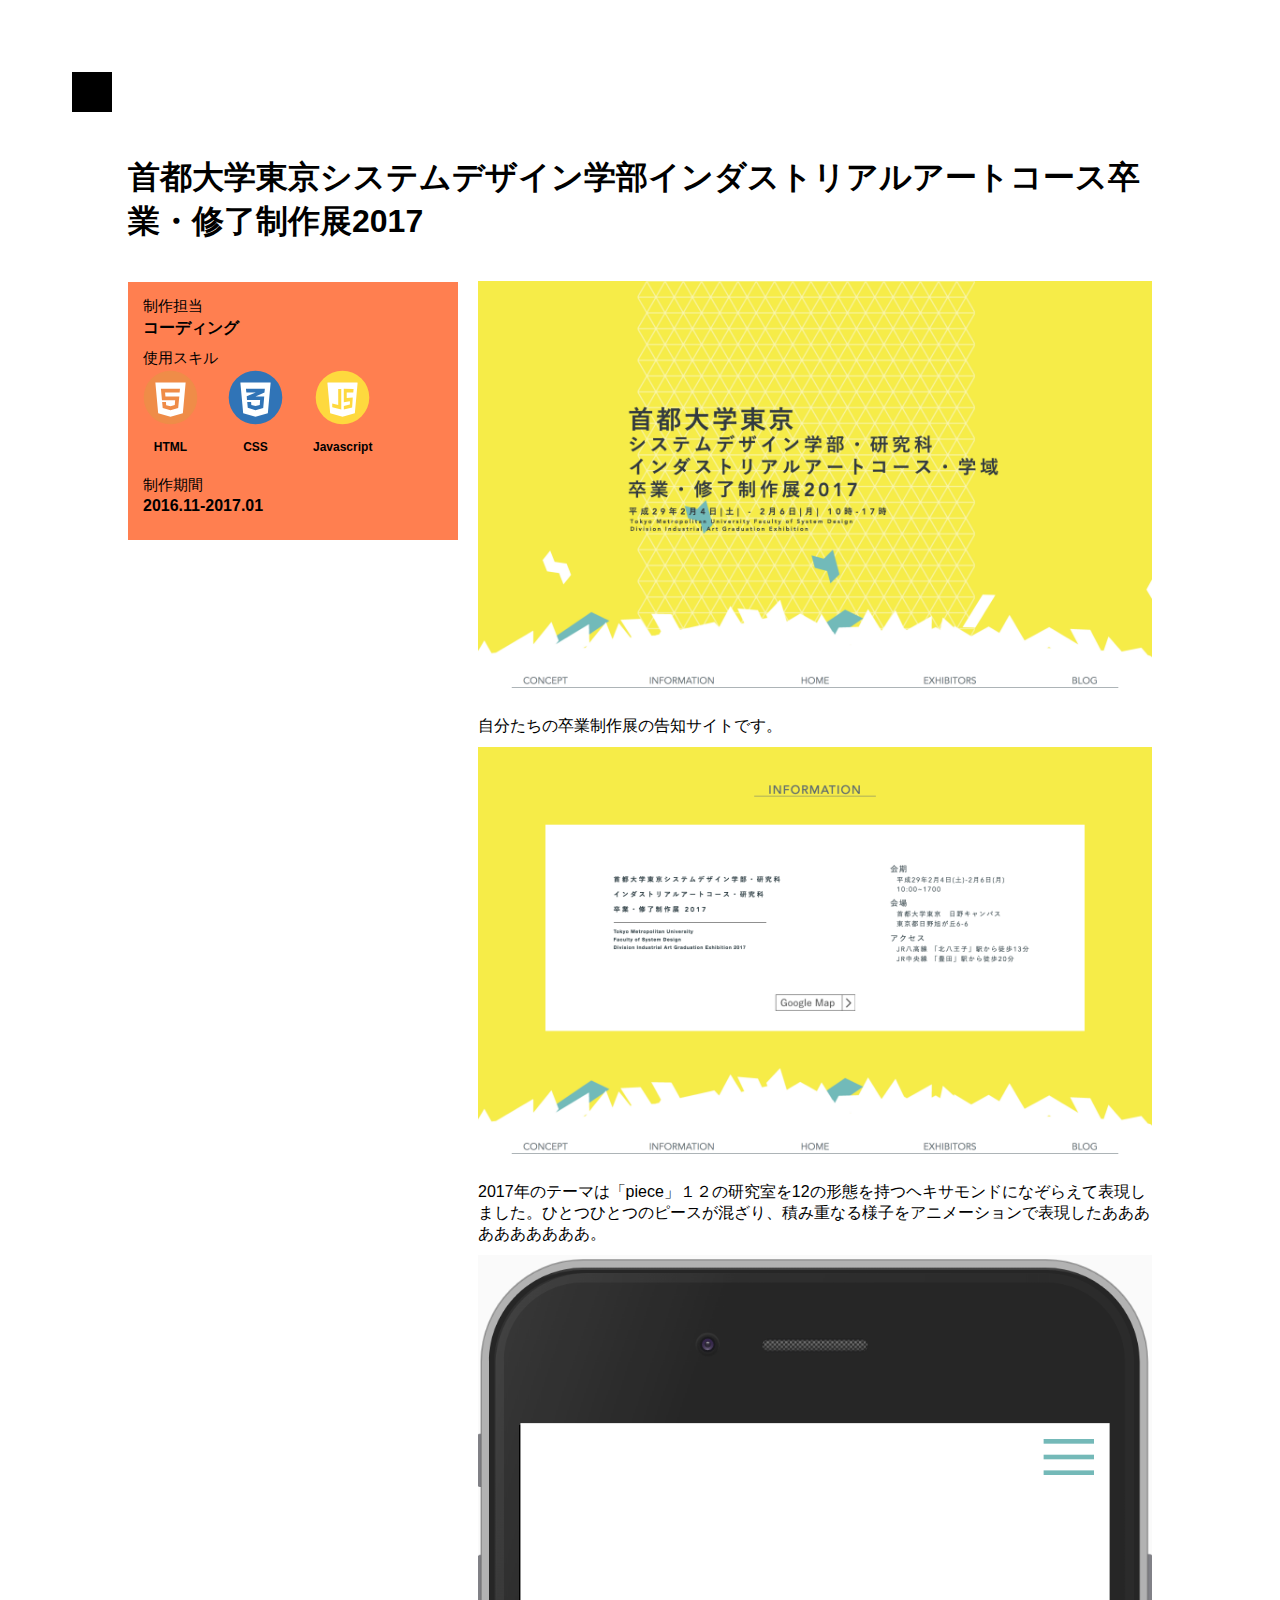
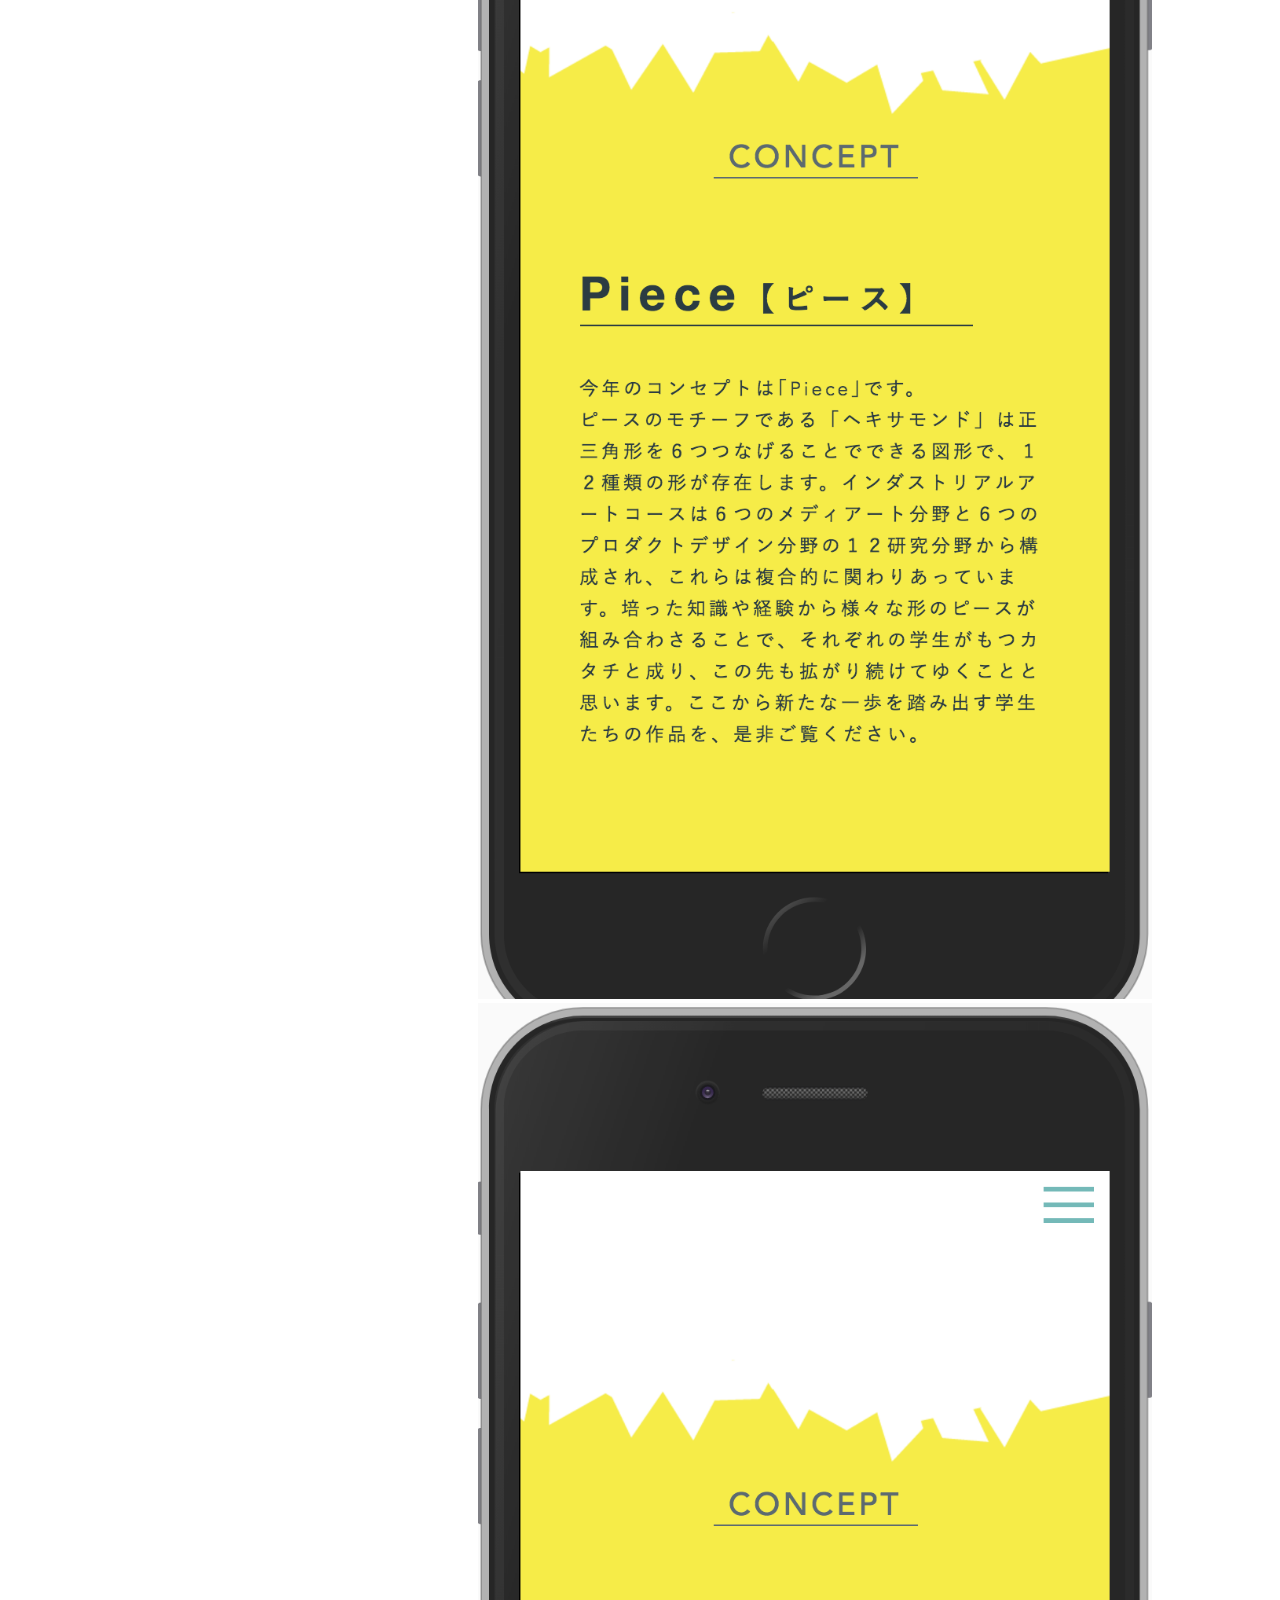
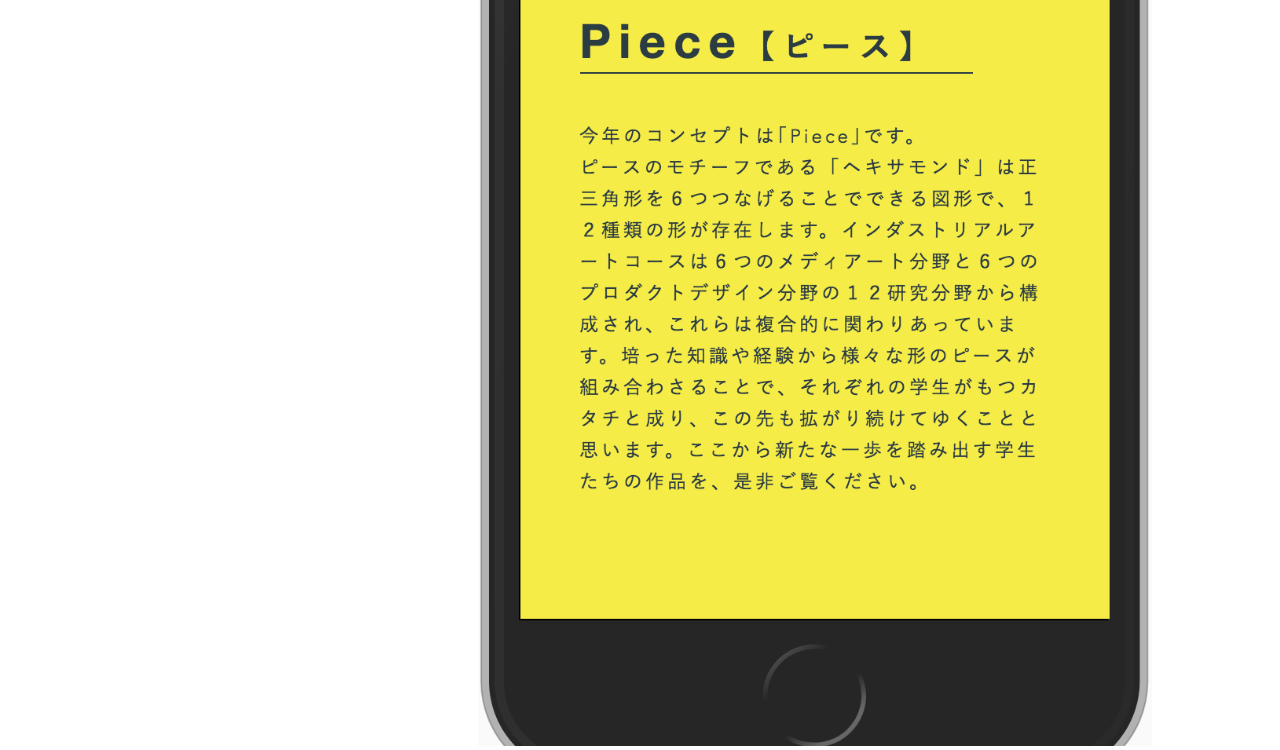
==== article.html @ 346c2243 "keep article html file." ====
<!DOCTYPE html>
<html lang="en">
<head>
    <meta charset="UTF-8">
    <meta name="viewport" content="width=device-width,height=device-height, initial-scale=1, minimum-scale=1, maximum-scale=1, user-scalable=no">
    <title>Document</title>
    
    <style>
        html{
            margin: 0;
            padding: 0;
        }
        
        body{
    text-align: center;
    background-color:#ffffff;
    font-family:Helvetica, Avenir , "Open Sans" , "游ゴシック","Helvetica Neue" , Arial , Verdana , Roboto  , "Yu Gothic" , "游ゴシック体" , "YuGothic" , "ヒラギノ角ゴ Pro W3" , "Hiragino Kaku Gothic Pro" , "Meiryo UI" , "メイリオ" , Meiryo , "ＭＳ Ｐゴシック" , "MS PGothic" , sans-serif;
    margin: 0;
    width:100vw;
}
        
        .back_button{
            float: left;
            position: fixed;
            margin-top: 8vh;
            margin-left: 8vh;
            width: 40px;
            height: 40px;
            background-color: black;
        }
        
        .modal_container{
            width: 100vw;
            display: flex;
            flex-wrap: wrap;
            justify-content: flex-start;
        }
        
        .modal_container .main{
            margin: 0 auto;
            margin-top: 15vh;
            width: 80%;
            display: flex;
            flex-wrap: wrap;
            justify-content: space-between;
        }
        
        
        .modal_container h1{
            width: 100%;
            text-align: left;
        }
        
        .infomation{
            width: 320px;
            text-align: left;
        }
        
        .infomation dl{
            width: 300px;
            padding: 15px;
            background-color: coral;
        }
        
        .infomation dt{
            font-size: 15px;
            font-weight: 100;
        }
        
        .infomation dd{
            -webkit-margin-start:0px;
            margin: 2px 0 10px;
            font-size: 16px;
            font-weight: bold;
            display: flex;
            flex-wrap: nowrap;
            justify-content: flex-start;
        }
        
        .infomation .skill{
            font-size:12px;
            margin-right: 30px;
            text-align: center;
        }
        
        
        .article{
            width: calc(100% - 350px);
            padding-top: 15px;
            text-align: left;
        }
        
        .article img{
            width: 100%;
        }
        
        .article p{
            width: 100%;
            margin: 10px 0 10px;
        }
    
    </style>
</head>
<body>
   <section class="modal_container" id="web_iagw2017">
       <div class="back_button"></div>
          <div class="main">
           <h1>首都大学東京システムデザイン学部インダストリアルアートコース卒業・修了制作展2017</h1>
        <section class="infomation">
                    <dl>
                        <dt>制作担当</dt>
                        <dd>コーディング</dd>
                        <dt>使用スキル</dt>
                        <dd>
                            <div class="skill">
                                <img src="img/skill/skill_html.svg" alt="HTML5" style="width:55px;height:55px;">
                                <p>HTML</p>
                            </div>
                            <div class="skill">
                                <img src="img/skill/skill_css.svg" alt="CSS" style="width:55px;height:55px;">
                                <p>CSS</p>
                            </div>
                            <div class="skill">
                                <img src="img/skill/skill_js.svg" alt="javascript" style="width:55px;height:55px;">
                                <p>Javascript</p>
                            </div>
                        </dd>
                        <dt>制作期間</dt>
                        <dd>2016.11-2017.01</dd>
                    </dl>
                </section>
                <article class="article">
                    <img src="img/web_iagw2017/top.png" alt="top">
                    <p>自分たちの卒業制作展の告知サイトです。</p>
                    <img src="img/web_iagw2017/info.png" alt="info">
                    <p>2017年のテーマは「piece」１２の研究室を12の形態を持つヘキサモンドになぞらえて表現しました。ひとつひとつのピースが混ざり、積み重なる様子をアニメーションで表現したああああああああああ。</p>
                    <img src="img/web_iagw2017/sp1.png" alt="spmode1">
                    <img src="img/web_iagw2017/sp1.png" alt="spmode1">
                </article>
                </div>
            </section>
</body>
</html>
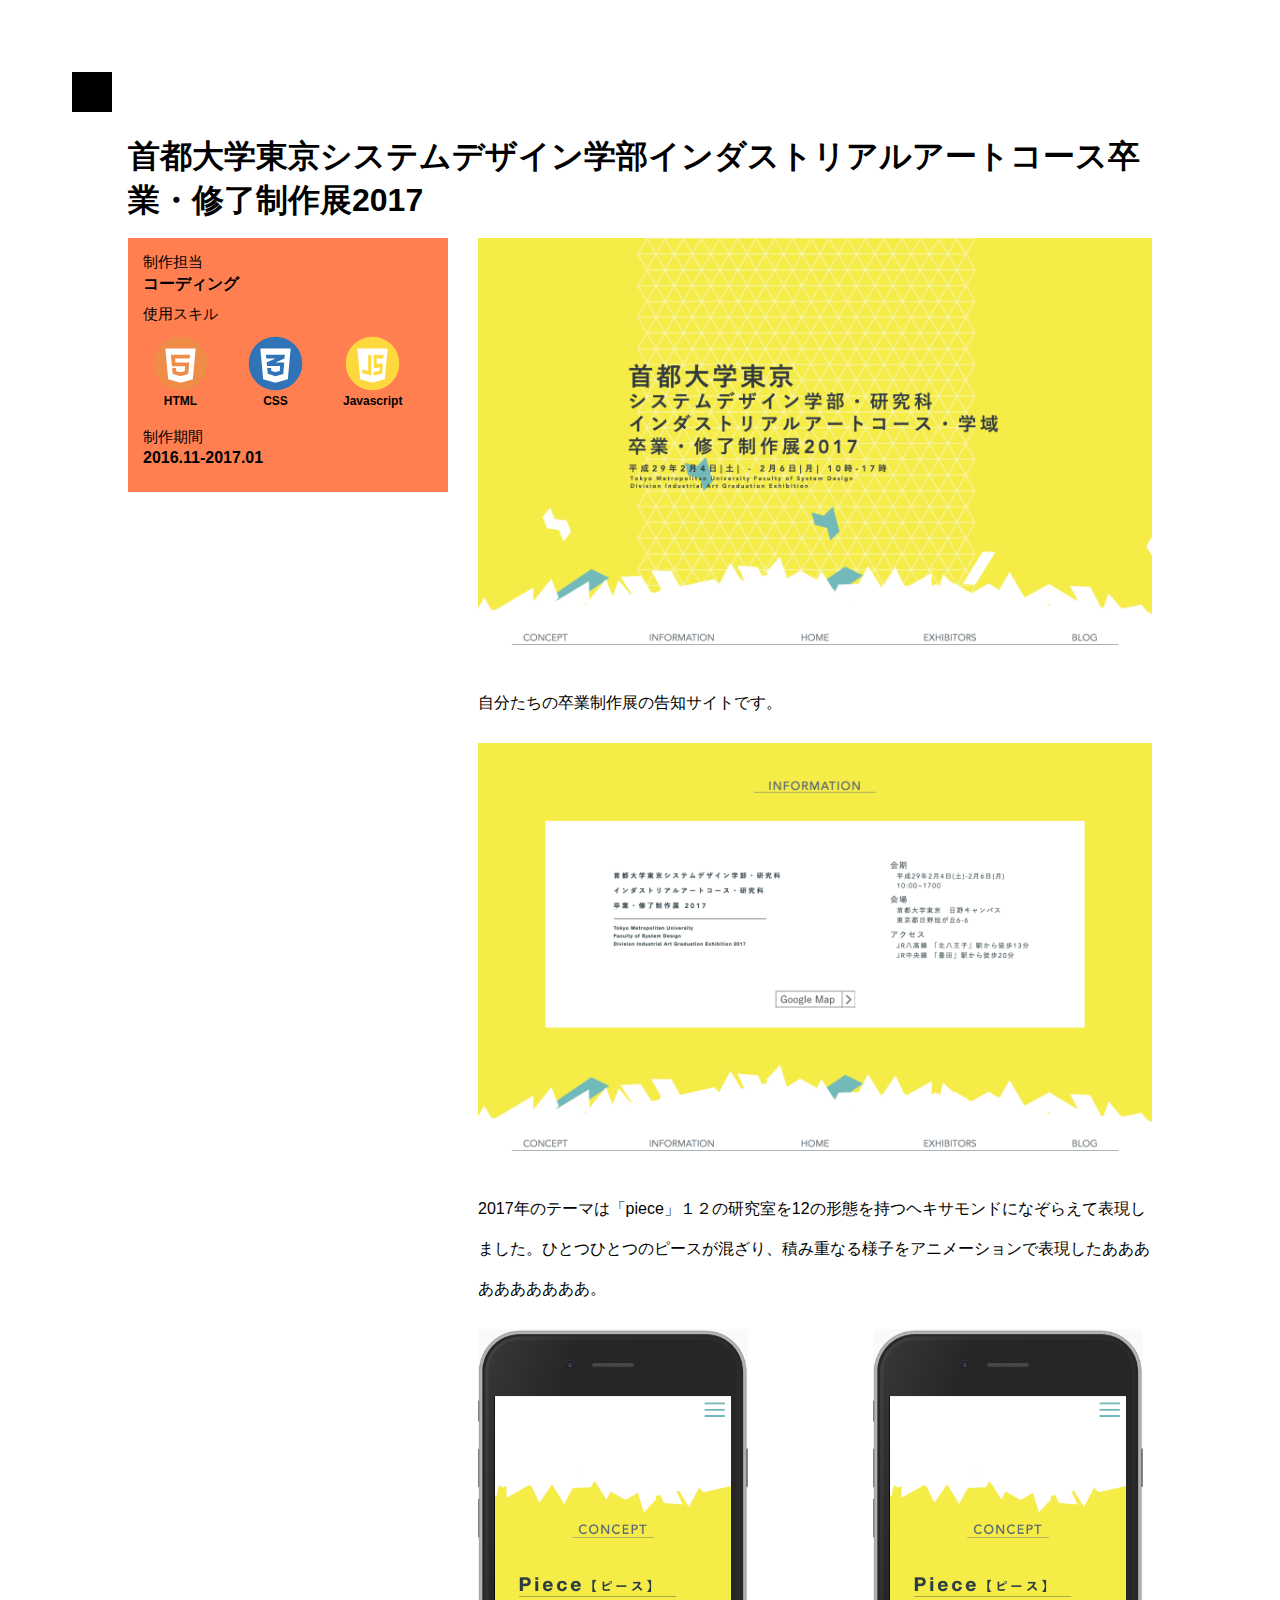
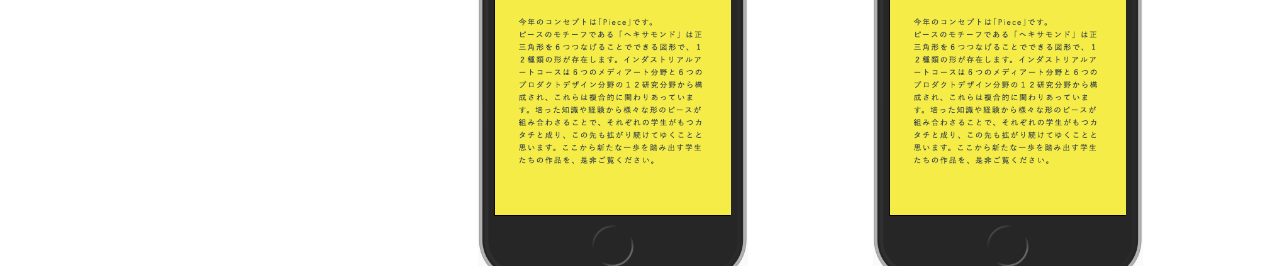
==== commit 6d664228: "detail edit" ====
--- a/article.html
+++ b/article.html
@@ -4,102 +4,8 @@
     <meta charset="UTF-8">
     <meta name="viewport" content="width=device-width,height=device-height, initial-scale=1, minimum-scale=1, maximum-scale=1, user-scalable=no">
     <title>Document</title>
-    
-    <style>
-        html{
-            margin: 0;
-            padding: 0;
-        }
-        
-        body{
-    text-align: center;
-    background-color:#ffffff;
-    font-family:Helvetica, Avenir , "Open Sans" , "游ゴシック","Helvetica Neue" , Arial , Verdana , Roboto  , "Yu Gothic" , "游ゴシック体" , "YuGothic" , "ヒラギノ角ゴ Pro W3" , "Hiragino Kaku Gothic Pro" , "Meiryo UI" , "メイリオ" , Meiryo , "ＭＳ Ｐゴシック" , "MS PGothic" , sans-serif;
-    margin: 0;
-    width:100vw;
-}
-        
-        .back_button{
-            float: left;
-            position: fixed;
-            margin-top: 8vh;
-            margin-left: 8vh;
-            width: 40px;
-            height: 40px;
-            background-color: black;
-        }
-        
-        .modal_container{
-            width: 100vw;
-            display: flex;
-            flex-wrap: wrap;
-            justify-content: flex-start;
-        }
-        
-        .modal_container .main{
-            margin: 0 auto;
-            margin-top: 15vh;
-            width: 80%;
-            display: flex;
-            flex-wrap: wrap;
-            justify-content: space-between;
-        }
-        
-        
-        .modal_container h1{
-            width: 100%;
-            text-align: left;
-        }
-        
-        .infomation{
-            width: 320px;
-            text-align: left;
-        }
-        
-        .infomation dl{
-            width: 300px;
-            padding: 15px;
-            background-color: coral;
-        }
-        
-        .infomation dt{
-            font-size: 15px;
-            font-weight: 100;
-        }
-        
-        .infomation dd{
-            -webkit-margin-start:0px;
-            margin: 2px 0 10px;
-            font-size: 16px;
-            font-weight: bold;
-            display: flex;
-            flex-wrap: nowrap;
-            justify-content: flex-start;
-        }
-        
-        .infomation .skill{
-            font-size:12px;
-            margin-right: 30px;
-            text-align: center;
-        }
-        
-        
-        .article{
-            width: calc(100% - 350px);
-            padding-top: 15px;
-            text-align: left;
-        }
-        
-        .article img{
-            width: 100%;
-        }
-        
-        .article p{
-            width: 100%;
-            margin: 10px 0 10px;
-        }
-    
-    </style>
+    <link rel="stylesheet" href="main.css">
+
 </head>
 <body>
    <section class="modal_container" id="web_iagw2017">
@@ -130,14 +36,14 @@
                     </dl>
                 </section>
                 <article class="article">
-                    <img src="img/web_iagw2017/top.png" alt="top">
+                    <img src="img/works/web_iagw2017/top.png" alt="top">
                     <p>自分たちの卒業制作展の告知サイトです。</p>
-                    <img src="img/web_iagw2017/info.png" alt="info">
+                    <img src="img/works/web_iagw2017/info.png" alt="info">
                     <p>2017年のテーマは「piece」１２の研究室を12の形態を持つヘキサモンドになぞらえて表現しました。ひとつひとつのピースが混ざり、積み重なる様子をアニメーションで表現したああああああああああ。</p>
-                    <img src="img/web_iagw2017/sp1.png" alt="spmode1">
-                    <img src="img/web_iagw2017/sp1.png" alt="spmode1">
+                    <img src="img/works/web_iagw2017/sp1.png" alt="spmode1" style="width:40%;height:auto;margin-right:18%">
+                    <img src="img/works/web_iagw2017/sp1.png" alt="spmode1" style="width:40%;height:auto;">
                 </article>
                 </div>
             </section>
 </body>
-</html>+</html>
--- a/main.css
+++ b/main.css
@@ -0,0 +1,664 @@
+*{
+    margin: 0;
+    padding: 0;
+}
+
+html{
+    height:  100%;
+    -webkit-overflow-scrolling:touch;
+}
+
+body{
+    text-align: center;
+    background-color:#ffffff;
+    font-family:Helvetica, Avenir , "Open Sans" , "游ゴシック","Helvetica Neue" , Arial , Verdana , Roboto  , "Yu Gothic" , "游ゴシック体" , "YuGothic" , "ヒラギノ角ゴ Pro W3" , "Hiragino Kaku Gothic Pro" , "Meiryo UI" , "メイリオ" , Meiryo , "ＭＳ Ｐゴシック" , "MS PGothic" , sans-serif;
+    margin: 0;
+    width:100vw;
+    height: 100%;
+}
+
+/*ヘッダーのスタイル*/
+/* 一旦消去中　*/
+
+
+#header{
+
+    height: 0%;
+
+    display: none;
+    position: fixed;
+    z-index: 5;
+    width: 100%;
+    height: 7%;
+    min-height: 40px;
+    top:0;
+    left: 0;
+    }
+
+.drawer-menu li{
+    margin-top: 30px;
+    margin-bottom: 30px;
+}
+
+.drawer-navbar{
+    display: block;
+    margin: 0 auto;
+    background-color: RGBA(0,0,0,0);
+}
+
+.drawer-hamburger{
+    opacity: 1;
+    width: 32px;
+    height: 32px;
+    padding: 0px 0rem 0px;
+}
+
+.drawer--left .drawer-hamburger{
+    left: 10px;
+}
+
+.drawer--left.drawer-open .drawer-navbar .drawer-hamburger{
+    left: 10px;
+}
+
+.drawer-hamburger-icon:before{
+    height: 3px;
+    background-color: #232323;
+}
+
+.drawer-hamburger-icon{
+    height: 3px;
+    background-color: #232323;
+}
+
+.drawer-hamburger-icon:after{
+    height: 3px;
+    background-color: #232323;
+}
+
+.drawer--left .drawer-nav{
+    left: -61.8%;
+}
+
+.drawer-nav{
+    width:61.8%;
+}
+
+.header_content{
+    width: 133px;
+    text-align: center;
+}
+
+.header a{
+    margin: 0 auto;
+    text-decoration: none;
+    font-size: 20px;
+    color: #5C6A70;
+}
+
+
+/* ファストビューのスタイル */
+
+#firstview{
+    width: 100%;
+    height: 100vh;
+    display: flex;
+    align-items: center;
+    flex-wrap: nowrap;
+}
+
+#firstview-title{
+    position: relative;
+    display: flex;
+    align-items: center;
+    width: 61.8%;
+    height:100vh;
+    color: #232323;
+}
+
+#title_button{
+    margin: 0 auto;
+    position: relative;
+    display: flex;
+    flex-wrap: wrap;
+    align-content: space-between;
+    justify-content: space-between;
+    width: 50%;
+    min-width: 422px;
+    max-width: 467px;
+    height:400px;
+
+}
+
+#firstview h1{
+    text-align: left;
+    width: 100%;
+    margin-bottom: 5px;
+    font-size: 25px;
+    font-weight: 200;
+    letter-spacing:6px;
+}
+
+.h1-eng{
+    float: left;
+    text-align: left;
+    width: 100%;
+    margin-bottom: 120px;
+    font-weight: 300;
+    font-size: 15px;
+    letter-spacing:3px;
+}
+
+
+.link_button{
+    position: relative;
+    margin-top: 30px;
+    width: 200px;
+    height: 200px;
+}
+
+
+#firstview_content{
+    display:block;
+    width:38.2%;
+    height: 100vh;
+    background-color: #AFE689;
+}
+
+
+/* 自己紹介のスタイル */
+
+#about{
+    position: relative;
+    background:#f5ea57;
+    width: 100%;
+    height: 100vh;
+    min-height: 750px;
+    display: flex;
+    flex-wrap: nowrap;
+    justify-content: center;
+    align-content: center;
+}
+
+#left_content{
+    position: relative;
+    width: 61.8%;
+    height: 100%;
+    display:flex;
+    flex-wrap: wrap;
+    align-content: center;
+}
+
+#left_content h1{
+    font-size: 24px;
+    font-weight: 200;
+    text-align: left;
+    margin-right: 90%;
+    margin-bottom: 20px;
+}
+
+#life{
+    width: 75%;
+    margin: 30px auto;
+    font-size: 15px;
+    display: flex;
+    flex-wrap: wrap;
+    justify-content: flex-start;
+    text-align: left;
+}
+
+.history{
+    width: 600px;
+    display: flex;
+    flex-wrap: nowrap;
+    align-items:baseline;
+    justify-content: flex-start;
+}
+
+.history span{
+    display: block;
+    margin: 8px;
+    margin-right: 30px;
+    margin-left:0;
+}
+
+#introduction{
+    width: 75%;
+    margin: 30px auto;
+    font-size: 15px;
+    display: flex;
+    flex-wrap: wrap;
+    justify-content: flex-start;
+    text-align: left;
+}
+
+#introduction p{
+    width: 100%;
+    max-width: 650px;
+}
+
+#hobby{
+    width: 75%;
+    min-width: 480px;
+    margin: 30px auto;
+    font-size: 15px;
+    display: flex;
+    flex-wrap: wrap;
+    justify-content: flex-start;
+    text-align: left;
+}
+
+.interest{
+    text-align: center;
+    font-size:15px;
+    margin: 8px;
+    margin-right: 10px;
+}
+
+
+#right_content{
+    position: relative;
+    width: 38.2%;
+    height: 100%;
+    text-align: center;
+    display: flex;
+    flex-wrap: wrap;
+    align-content: center;
+    justify-content: center;
+}
+
+#right_content h1{
+    margin-left: 35%;
+    margin-right: 35%;
+    font-size: 24px;
+    margin-top: 30px;
+    font-weight: 200;
+}
+
+#portrait{
+    margin-left: 35%;
+    margin-right: 35%;
+    width: 180px;
+    height: 180px;
+    margin:10px auto;
+    border: solid 8px;
+    border-color: #ffffff;
+}
+
+#name_and_contact{
+    margin-left: 35%;
+    margin-right: 35%;
+    width: 140px;
+    height: 100px;
+    display: flex;
+    flex-wrap: wrap;
+    align-content: space-between;
+    justify-content: space-around;
+}
+
+#name_and_contact h1{
+    margin: 0 auto;
+    width: 140px;
+    font-size: 24px;
+    font-weight: 100;
+}
+
+#name_and_contact span{
+    margin: 0 auto;
+    width: 140px;
+    font-size: 18px;
+    font-weight: 200;
+}
+
+#name_and_contact img{
+    width:25px;
+    height: 25px;
+    margin:10px;
+}
+
+#skill_icons{
+    margin: 0 auto;
+    width: 75%;
+    max-width: 390px;
+    min-width: 350px;
+    height: 300px;
+    display: flex;
+    flex-wrap: wrap;
+    align-content: space-around;
+    justify-content: space-around;
+}
+
+.skill{
+    font-size: 12px;
+    margin: 10px;
+}
+
+
+/* 作品紹介のスタイル */
+
+#works{
+    background-color: darksalmon;
+    height: 100vh;
+    width: 100%;
+    display: flex;
+    flex-wrap: nowrap;
+}
+
+#works_button{
+    width: 61.8%;
+    height: 100%;
+    background-color: RGBA(255,255,255,0.5);
+    display: flex;
+    flex-wrap: wrap;
+    align-items: center;
+    justify-content: center;
+}
+
+
+#genre_link{
+    width:750px;
+    height: 475px;
+    display: flex;
+    flex-wrap: wrap;
+    align-content: space-between;
+    justify-content: space-between;
+}
+
+.genre{
+    width: 200px;
+    height: 200px;
+
+}
+.genre img{
+    width: 200px;
+    height: 200px;
+    opacity: 1;
+}
+
+#detail_view{
+    width: 38.2%;
+    height: 100%;
+}
+
+.modal_container{
+    width: 100vw;
+    display: flex;
+    flex-wrap: wrap;
+    justify-content: flex-start;
+    z-index: 1000;
+}
+
+.modal_container .main{
+    margin: 0 auto;
+    margin-top: 15vh;
+    width: 80%;
+    display: flex;
+    flex-wrap: wrap;
+    justify-content: space-between;
+}
+
+.modal_container h1{
+    width: 100%;
+    text-align: left;
+    margin-bottom: 15px;
+}
+
+.infomation{
+    width: 320px;
+    text-align: left;
+}
+
+.infomation dl{
+    width: 290px;
+    padding: 15px;
+    background-color: coral;
+}
+
+.infomation dt{
+    font-size: 15px;
+    font-weight: 100;
+}
+
+.infomation dd{
+    -webkit-margin-start:0px;
+    margin: 2px 0 10px;
+    font-size: 16px;
+    font-weight: bold;
+    display: flex;
+    flex-wrap: nowrap;
+    justify-content: flex-start;
+}
+
+.infomation .skill{
+    font-size:12px;
+    margin-right: 30px;
+    text-align: center;
+}
+
+.article{
+    width: calc(100% - 350px);
+    text-align: left;
+}
+
+.article img{
+    width: 100%;
+}
+
+.article p{
+    width: 100%;
+    margin: 20px 0 20px;
+    line-height: 2.5em;
+}
+
+.back_button{
+    float: left;
+    position: fixed;
+    margin-top: 8vh;
+    margin-left: 8vh;
+    width: 40px;
+    height: 40px;
+    background-color: black;
+}
+
+#footer{
+    width:100%;
+    height: 40px;
+    padding-top: 20px;
+    float:left;
+    text-align: right;
+    background-color: #f5ea57;
+    font-size: 12px;
+    font-weight: 600;
+    color: #5C6A70;
+    display: block;
+}
+
+#footer p{
+    margin-right: 1em;
+}
+
+@media screen and (max-width:700px){
+
+
+    #wrapper{
+        top:7%;
+        width: 100vw;
+        height: 93%;
+        overflow-x: hidden;
+    }
+
+    #firstview{
+        height: 100%;
+    }
+
+    .firstview-title{
+        position: relative;
+        width: 290px;
+        height: 270px;
+        text-align: left;
+        margin-top: -3%;
+        margin: 0 auto;
+        z-index: 50;
+    }
+
+    #firstview-togediv{
+        width: 100vw;
+    }
+
+
+    #firstview h1{
+        font-size: 25px;
+        font-weight: 600;
+        line-height: 39px;
+        letter-spacing:1px;
+    }
+
+    .h1-sub{
+        font-weight: 600;
+        font-size: 15px;
+        letter-spacing:1px;
+        line-height: 25px;
+        padding-left: 1px;
+        float: left;
+        clear: left;
+    }
+
+    .h1-date{
+        font-weight: 800;
+        font-size: 13px;
+        letter-spacing:1px;
+        float: left;
+        clear: left;
+        margin-top: 8px;
+        margin-left: 2px;
+    }
+
+    .h1-eng{
+        font-weight: 700;
+        font-size: 11px;
+        letter-spacing:1px;
+        float: left;
+        clear: left;
+        margin-left: 2px;
+        margin-top: 5px;
+    }
+
+    #greeting{
+        min-height: 600px;
+    }
+
+    #greeting-message h1{
+        font-size: 15px;
+        letter-spacing: 1px;
+        margin: 30px;
+        font-weight: 600;
+        margin-top: 100px;
+    }
+
+    #greeting-message{
+        font-size: 12px;
+        margin: 17.5%;
+        min-width: 80vw;
+        width: 65vw;
+        margin-top: 5%;
+        margin-bottom: 5%;
+        line-height: 25px;
+    }
+
+    #greeting-message p{
+        line-height: 26px;
+    }
+
+    #snsIcons{
+        width: 50vw;
+        display: flex;
+        flex-wrap: wrap;
+        align-content: space-around;
+        justify-content: space-around;
+
+    }
+
+    #snsIcons img{
+        width:13vw;
+        margin:10px;
+    }
+
+    #concept{
+        min-height: 600px;
+    }
+
+
+    #concept h1{
+        font-size: 20px;
+        color: #5C6A70;
+        margin-top: 10px;
+    }
+
+    #concept-title-hr{
+        width: 130px;
+        margin: 0 auto;
+        border-width: 1px 0 0 0;
+        margin-bottom: 0px;
+    }
+
+    #concept-center{
+        float: left;
+        width: 100%;
+        min-height: 365px;
+        height:  60vh;
+        display: flex;
+        align-items: center;
+    }
+    .concept-concept{
+        margin: 0 auto;
+        padding: 0;
+        width: auto;
+        max-width: 80vw;
+        text-align: left;
+        border-left: 0;
+        display: block;
+    }
+
+    .concept-concept hr{
+        display: block;
+        width: 250px;
+        margin-top: -15px;
+    }
+
+    .concept-piece{
+        font-family: "Helvetica Neue" , Helvetica , Arial , Verdana , Roboto , "游ゴシック" , "Yu Gothic" , "游ゴシック体" , "YuGothic" , "ヒラギノ角ゴ Pro W3" , "Hiragino Kaku Gothic Pro" , "Meiryo UI" , "メイリオ" , Meiryo , "ＭＳ Ｐゴシック" , "MS PGothic" , sans-serif;
+        font-size: 30px;
+        font-weight: 600;
+        line-height: 70px;
+        letter-spacing:5px;
+    }
+
+    .concept-piece-ja{
+        font-size: 20px;
+        font-weight: 600;
+        line-height: 55px;
+        letter-spacing:5px;
+    }
+
+    .concept-concept p{
+        font-weight:100;
+        font-size: 12px;
+        margin-top: 30px;
+        line-height: 20px;
+        letter-spacing:2px;
+    }
+
+
+    #footer p{
+        font-size: 8pt;
+        text-align: center;
+        width:300px;
+        height: auto;
+        margin: auto;
+    }
+
+}
+
+body{
+    overflow-x: hidden;
+}
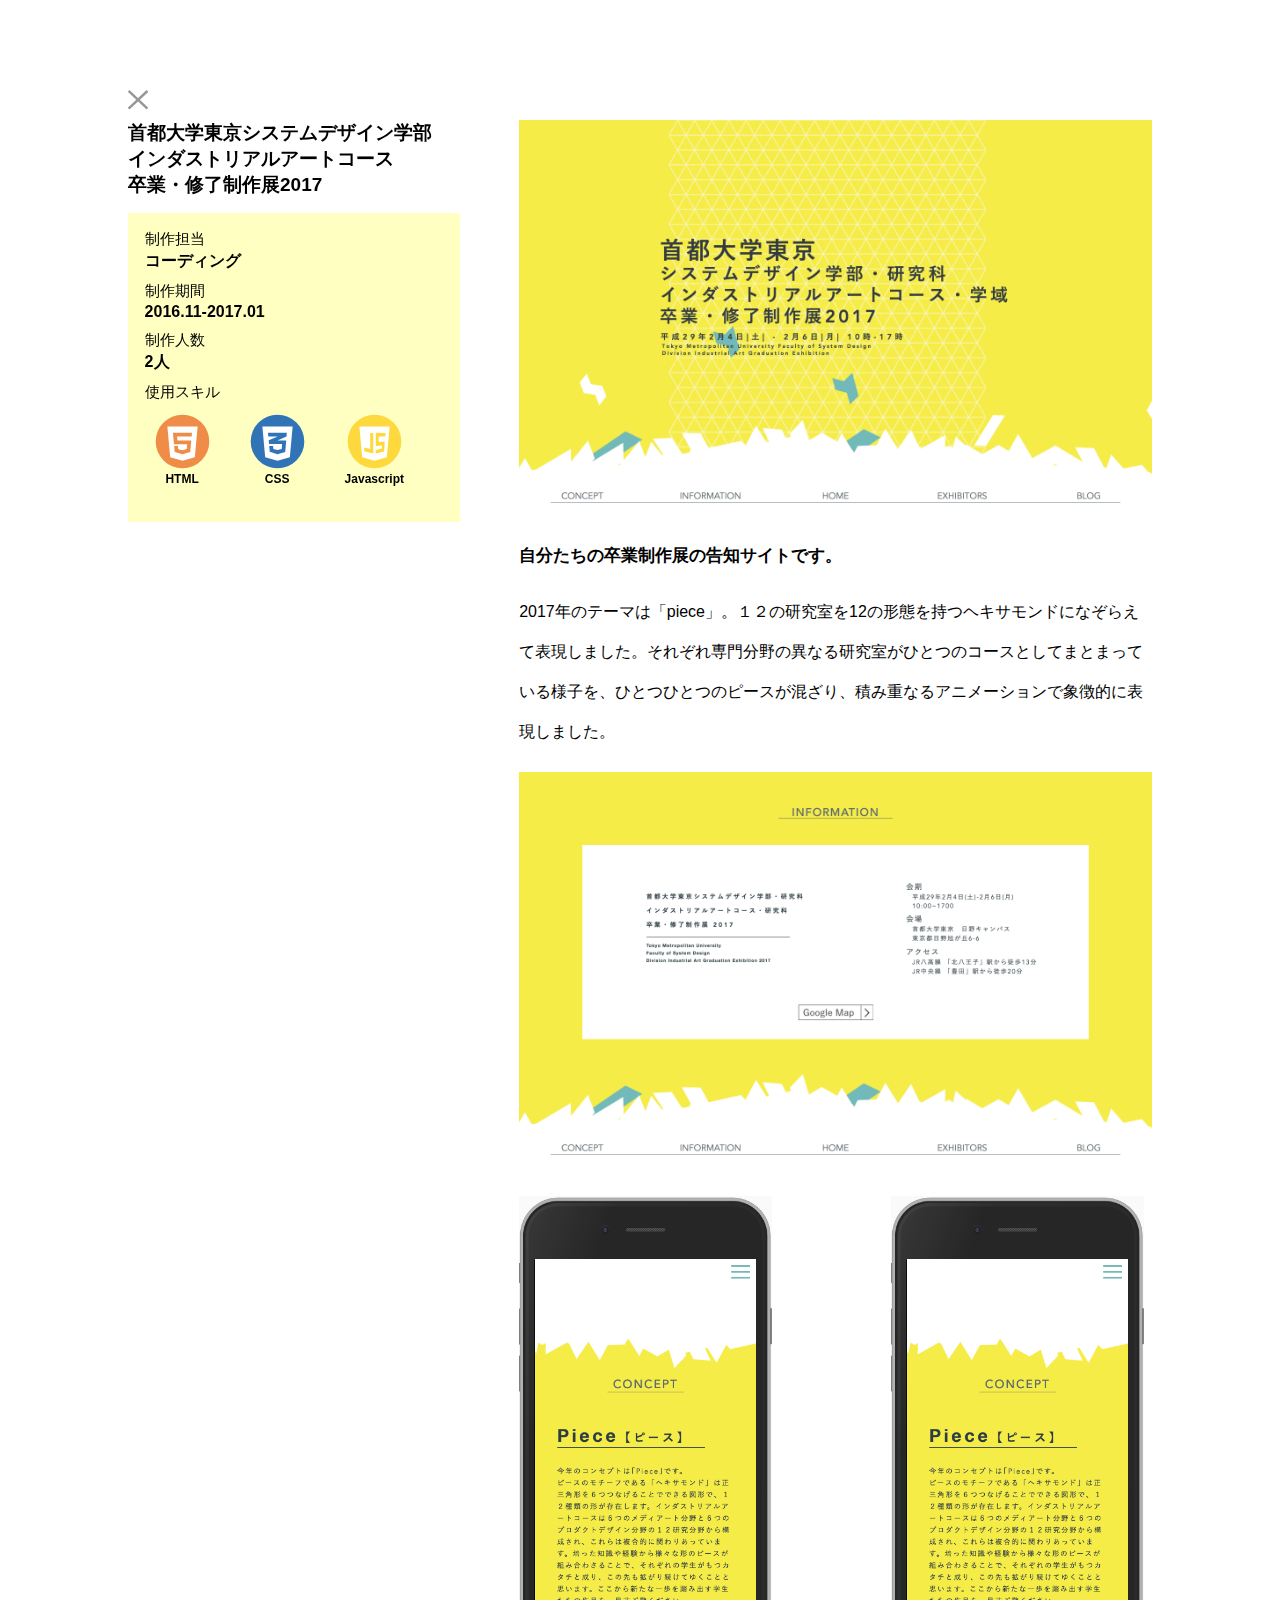
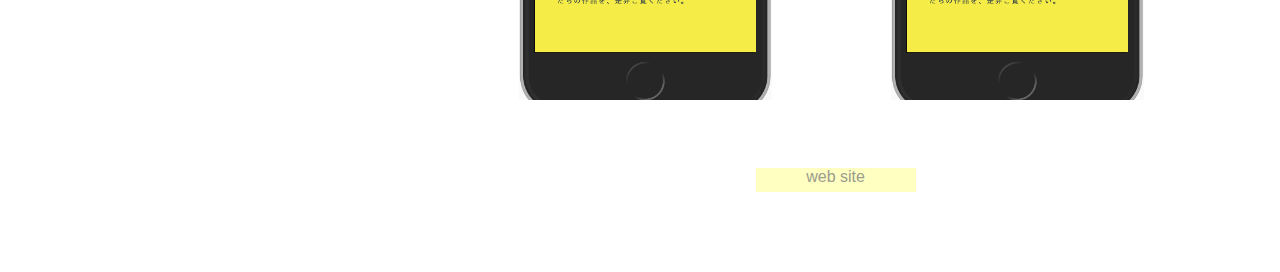
==== commit 186b010e: "about page edited." ====
--- a/article.html
+++ b/article.html
@@ -3,19 +3,23 @@
 <head>
     <meta charset="UTF-8">
     <meta name="viewport" content="width=device-width,height=device-height, initial-scale=1, minimum-scale=1, maximum-scale=1, user-scalable=no">
-    <title>Document</title>
+    <title>成果物-Web-</title>
     <link rel="stylesheet" href="main.css">
 
 </head>
 <body>
    <section class="modal_container" id="web_iagw2017">
-       <div class="back_button"></div>
-          <div class="main">
-           <h1>首都大学東京システムデザイン学部インダストリアルアートコース卒業・修了制作展2017</h1>
-        <section class="infomation">
+          <div class="main_info">
+            <a class="back_button" title="前の画面に戻ります。">back</a>
+            <h1>首都大学東京システムデザイン学部<span class="new_line">インダストリアルアートコース</span><span class="new_line">卒業・修了制作展2017</span></h1>
+            <section class="information">
                     <dl>
                         <dt>制作担当</dt>
                         <dd>コーディング</dd>
+                        <dt>制作期間</dt>
+                        <dd>2016.11-2017.01</dd>
+                        <dt>制作人数</dt>
+                        <dd>2人</dd>
                         <dt>使用スキル</dt>
                         <dd>
                             <div class="skill">
@@ -31,19 +35,18 @@
                                 <p>Javascript</p>
                             </div>
                         </dd>
-                        <dt>制作期間</dt>
-                        <dd>2016.11-2017.01</dd>
-                    </dl>
-                </section>
-                <article class="article">
-                    <img src="img/works/web_iagw2017/top.png" alt="top">
-                    <p>自分たちの卒業制作展の告知サイトです。</p>
-                    <img src="img/works/web_iagw2017/info.png" alt="info">
-                    <p>2017年のテーマは「piece」１２の研究室を12の形態を持つヘキサモンドになぞらえて表現しました。ひとつひとつのピースが混ざり、積み重なる様子をアニメーションで表現したああああああああああ。</p>
-                    <img src="img/works/web_iagw2017/sp1.png" alt="spmode1" style="width:40%;height:auto;margin-right:18%">
-                    <img src="img/works/web_iagw2017/sp1.png" alt="spmode1" style="width:40%;height:auto;">
-                </article>
-                </div>
+                  </dl>
             </section>
+        </div>
+        <article class="article">
+            <img src="img/works/web_iagw2017/top.png" alt="top">
+            <h1>自分たちの卒業制作展の告知サイトです。</h1>
+            <p>2017年のテーマは「piece」。１２の研究室を12の形態を持つヘキサモンドになぞらえて表現しました。それぞれ専門分野の異なる研究室がひとつのコースとしてまとまっている様子を、ひとつひとつのピースが混ざり、積み重なるアニメーションで象徴的に表現しました。</p>
+            <img src="img/works/web_iagw2017/info.png" alt="info">
+            <img src="img/works/web_iagw2017/sp1.png" alt="spmode1" style="width:40%;height:auto;margin-right:18%">
+            <img src="img/works/web_iagw2017/sp1.png" alt="spmode1" style="width:40%;height:auto;">
+            <a class="web_link" href="https://tmusdia2017.github.io/iagw2017/" title="実際のサイトへ">web site</a>
+        </article>
+    </section>
 </body>
 </html>
--- a/main.css
+++ b/main.css
@@ -6,6 +6,39 @@
 html{
     height:  100%;
     -webkit-overflow-scrolling:touch;
+}
+
+/*フェードイン*/
+@keyframes fadeIn {
+  0% {opacity: 0}
+  100% {opacity: 100}
+}
+
+@-webkit-keyframes fadeIn {
+    0% {opacity: 0}
+    100% {opacity: 100}
+}
+
+/*上からスライドイン*/
+@keyframes slideDown {
+  0% {height: 0}
+  100% {height: 100vh}
+}
+
+@-webkit-keyframes slideDown {
+  0% {height: 0}
+  100% {height: 100vh}
+}
+
+/*拡大表示*/
+@keyframes scaleUp {
+  0% {transform: scale(0)}
+  100% {transform: scale(1)}
+}
+
+@-webkit-keyframes scaleUp {
+  0% {transform: scale(0)}
+  100% {transform: scale(1)}
 }
 
 body{
@@ -20,7 +53,6 @@
 /*ヘッダーのスタイル*/
 /* 一旦消去中　*/
 
-
 #header{
 
     height: 0%;
@@ -103,7 +135,6 @@
     width: 100%;
     height: 100vh;
     display: flex;
-    align-items: center;
     flex-wrap: nowrap;
 }
 
@@ -113,7 +144,10 @@
     align-items: center;
     width: 61.8%;
     height:100vh;
+    opacity: 0;
     color: #232323;
+    animation: fadeIn 2.5s ease 0.5s 1 forwards;
+    -webkit-animation: fadeIn 2.5s ease 0.5s 1 forwards;
 }
 
 #title_button{
@@ -123,6 +157,7 @@
     flex-wrap: wrap;
     align-content: space-between;
     justify-content: space-between;
+
     width: 50%;
     min-width: 422px;
     max-width: 467px;
@@ -139,7 +174,7 @@
     letter-spacing:6px;
 }
 
-.h1-eng{
+.job{
     float: left;
     text-align: left;
     width: 100%;
@@ -151,18 +186,61 @@
 
 
 .link_button{
+    display: block;
     position: relative;
     margin-top: 30px;
     width: 200px;
     height: 200px;
+
+    text-indent: 100%;
+    white-space: nowrap;
+    overflow: hidden;
+
+    transform: scale(1);
+    transition-property:transform,background-color,background-image;
+    transition-timing-function:ease-in-out;
+    transition-duration:0.3s;
+    animation: scaleUp 1s ease 1.5s 1 backwards;
+    -webkit-animation: scaleUp 1s ease 2s 1 backwards;
+}
+
+.link_button:hover{
+  transform: scale(1.1);
+}
+
+#top_about_button{
+  background-image: url("img/about_icon.svg");
+  background-position: center;
+  background-size: 100%;
+  background-color: rgba(255, 255, 255,1);
+}
+
+#top_about_button:hover{
+  background-color: rgba(175, 230, 137,0.7);
+  background-image: url("img/about_icon_hover.svg");
+}
+
+#top_works_button{
+  background-image: url("img/works_icon.svg");
+  background-position: center;
+  background-size: 100%;
+  background-color: rgba(255, 255, 255,1);
+}
+
+#top_works_button:hover{
+  background-color: rgba(241, 165, 99,0.7);
+  background-image: url("img/works_icon_hover.svg");
 }
 
 
 #firstview_content{
     display:block;
     width:38.2%;
-    height: 100vh;
+    height: 0;
     background-color: #AFE689;
+    animation: slideDown 0.5s ease 1.5s 1 forwards;
+    -webkit-animation: slideDown 0.5s ease 1.5s 1 forwards;
+
 }
 
 
@@ -337,7 +415,7 @@
 /* 作品紹介のスタイル */
 
 #works{
-    background-color: darksalmon;
+    background-color: rgba(241, 165, 99,1);
     height: 100vh;
     width: 100%;
     display: flex;
@@ -355,7 +433,7 @@
 }
 
 
-#genre_link{
+.genre_link{
     width:750px;
     height: 475px;
     display: flex;
@@ -367,12 +445,45 @@
 .genre{
     width: 200px;
     height: 200px;
-
-}
-.genre img{
-    width: 200px;
-    height: 200px;
-    opacity: 1;
+    text-indent: 100%;
+    white-space: nowrap;
+    overflow: hidden;
+}
+
+.genre_link #web{
+  background-image: url("img/works/web.svg");
+  background-position: center;
+  background-size: 100%;
+}
+
+.genre_link #interact{
+  background-image: url("img/works/interact.svg");
+  background-position: center;
+  background-size: 100%;
+}
+
+.genre_link #movie{
+  background-image: url("img/works/movie.svg");
+  background-position: center;
+  background-size: 100%;
+}
+
+.genre_link #app{
+  background-image: url("img/works/app.svg");
+  background-position: center;
+  background-size: 100%;
+}
+
+.genre_link #graphics{
+  background-image: url("img/works/graphics.svg");
+  background-position: center;
+  background-size: 100%;
+}
+
+.genre_link #hardware{
+  background-image: url("img/works/hardware.svg");
+  background-position: center;
+  background-size: 100%;
 }
 
 #detail_view{
@@ -380,46 +491,70 @@
     height: 100%;
 }
 
+
+
+/* 各作品のページのスタイル */
+
 .modal_container{
-    width: 100vw;
-    display: flex;
-    flex-wrap: wrap;
-    justify-content: flex-start;
+    position: relative;
+    margin: 0 auto;
+    margin-top: 10vh;
+    width: 80%;
     z-index: 1000;
-}
-
-.modal_container .main{
-    margin: 0 auto;
-    margin-top: 15vh;
-    width: 80%;
+    text-align: right;
+}
+
+.modal_container .main_info{
+    text-align: left;
+    position: fixed;
+    width: 30.56%;
     display: flex;
     flex-wrap: wrap;
     justify-content: space-between;
 }
 
+.back_button{
+    margin-bottom: 10px;
+    width: 20px;
+    height: 20px;
+    background: url("img/back_button.svg");
+    background-position: center;
+    background-size: cover;
+
+    text-indent: 100%;
+    white-space: nowrap;
+    overflow: hidden;
+}
+
 .modal_container h1{
     width: 100%;
+    font-weight: bold;
+    font-size: 19px;
+    margin-bottom: 15px;
+}
+
+.new_line::before{
+  content: "\A";
+  white-space: pre;
+}
+
+.information{
+    width: 85%;
     text-align: left;
-    margin-bottom: 15px;
-}
-
-.infomation{
-    width: 320px;
-    text-align: left;
-}
-
-.infomation dl{
-    width: 290px;
-    padding: 15px;
-    background-color: coral;
-}
-
-.infomation dt{
+}
+
+.information dl{
+    width: calc(100%-30px);
+    padding: 5%;
+    background-color: rgb(255, 255, 193);
+}
+
+.information dt{
     font-size: 15px;
     font-weight: 100;
 }
 
-.infomation dd{
+.information dd{
     -webkit-margin-start:0px;
     margin: 2px 0 10px;
     font-size: 16px;
@@ -429,19 +564,27 @@
     justify-content: flex-start;
 }
 
-.infomation .skill{
+.information .skill{
     font-size:12px;
     margin-right: 30px;
     text-align: center;
 }
 
 .article{
-    width: calc(100% - 350px);
+    display: inline-block;
+    padding-top: 30px;
+    width: 61.8%;
     text-align: left;
 }
 
 .article img{
     width: 100%;
+    margin-bottom: 1.5em;
+}
+
+.article h1{
+  font-size: 17px;
+  margin-bottom: 1.5em;
 }
 
 .article p{
@@ -450,14 +593,17 @@
     line-height: 2.5em;
 }
 
-.back_button{
-    float: left;
-    position: fixed;
-    margin-top: 8vh;
-    margin-left: 8vh;
-    width: 40px;
-    height: 40px;
-    background-color: black;
+.article .web_link{
+  display: block;
+  width: 10em;
+  height: 1.5em;
+  margin: 2.5em auto;
+  margin-bottom: 5em;
+  text-decoration: none;
+  color: #9b9c8e;
+  background-color: rgb(255, 255, 193);
+  text-align: center;
+
 }
 
 #footer{
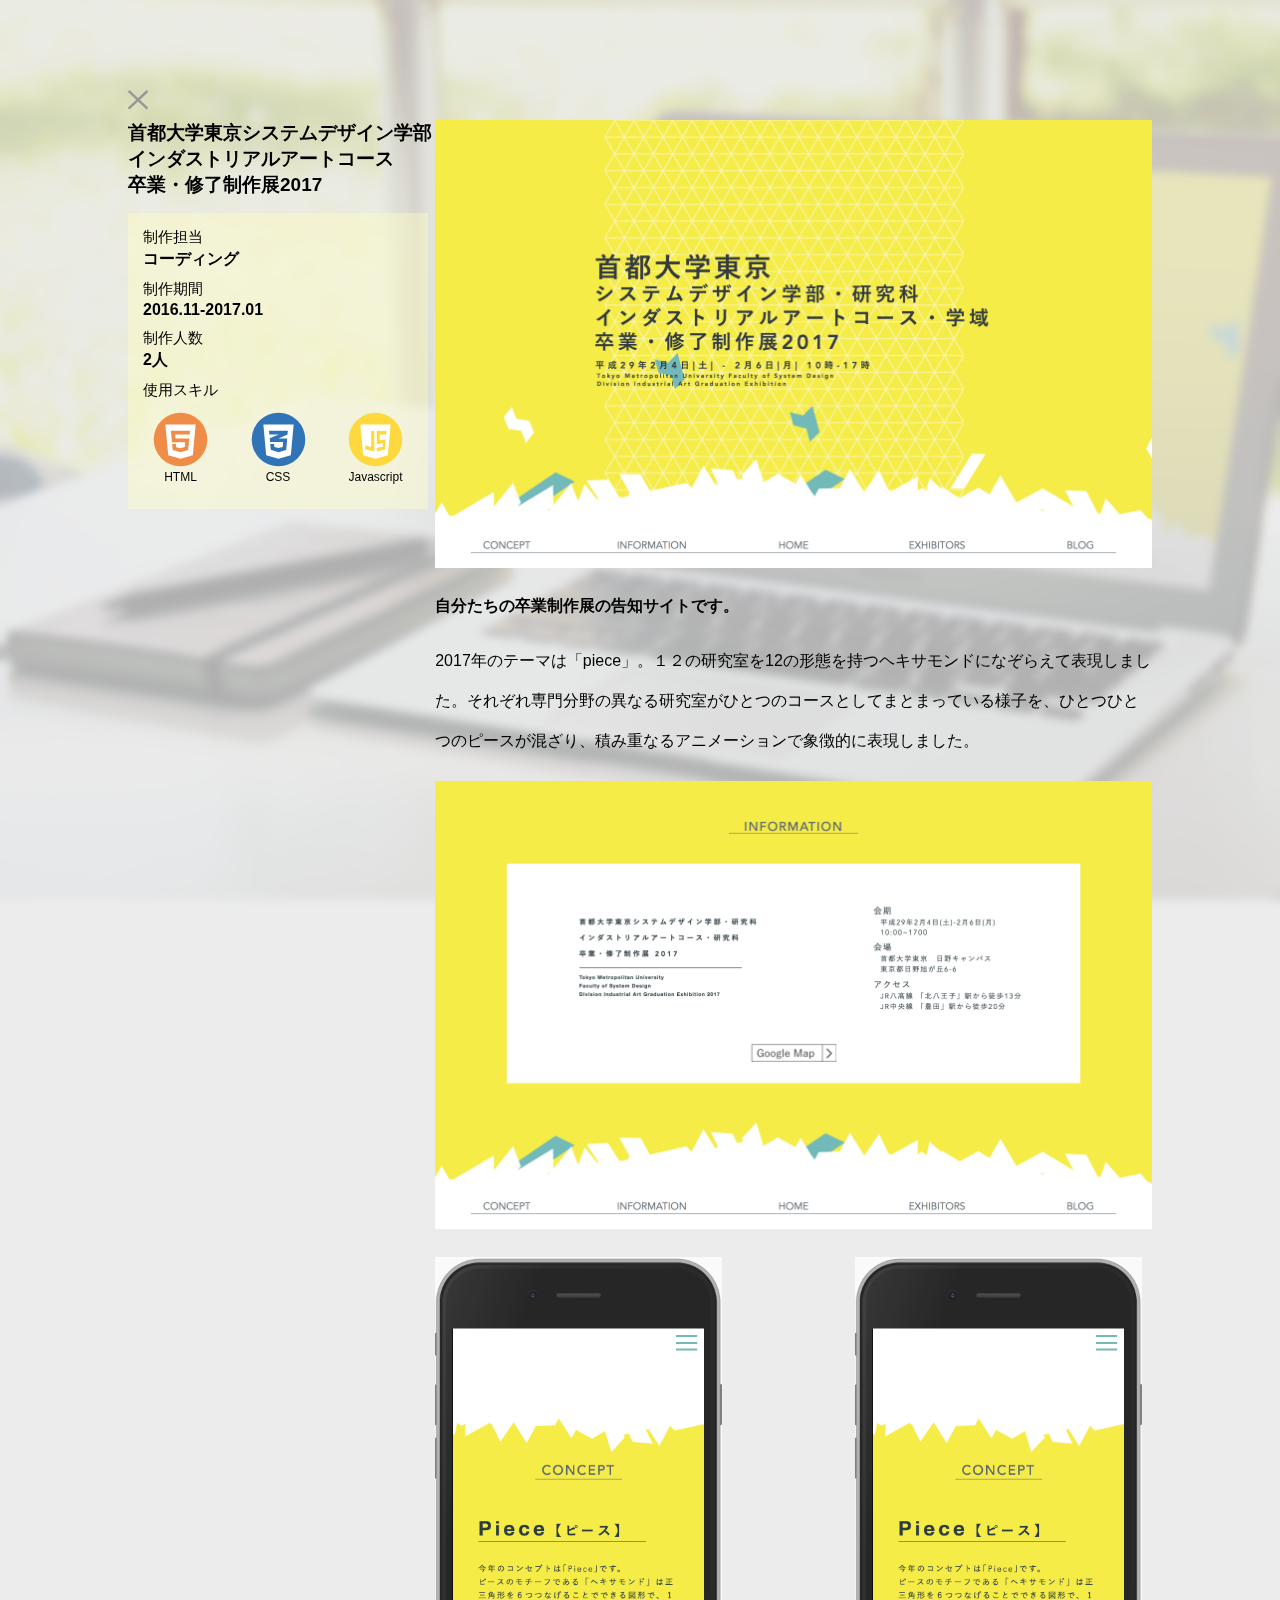
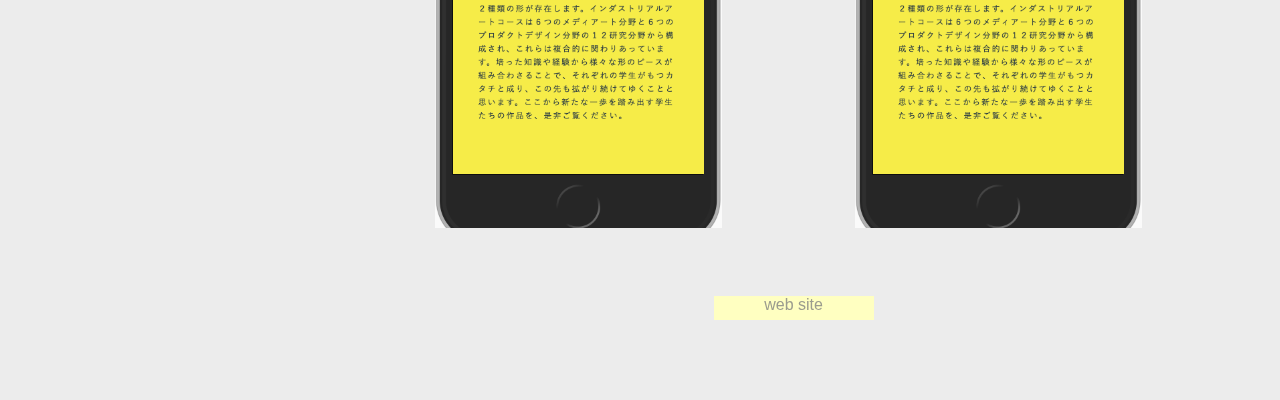
==== commit bec04ace: "works article view done." ====
--- a/article.html
+++ b/article.html
@@ -5,10 +5,20 @@
     <meta name="viewport" content="width=device-width,height=device-height, initial-scale=1, minimum-scale=1, maximum-scale=1, user-scalable=no">
     <title>成果物-Web-</title>
     <link rel="stylesheet" href="main.css">
+    <style>
+        body{
+          background-image: url("img/works/web_iagw2017/background.png");
+          background-position: center;
+          background-size: cover;
+          background-repeat: no-repeat;
+          background-attachment: fixed;
+        }
 
+    </style>
 </head>
 <body>
    <section class="modal_container" id="web_iagw2017">
+         <div class="article_max_view">
           <div class="main_info">
             <a class="back_button" title="前の画面に戻ります。">back</a>
             <h1>首都大学東京システムデザイン学部<span class="new_line">インダストリアルアートコース</span><span class="new_line">卒業・修了制作展2017</span></h1>
@@ -37,16 +47,17 @@
                         </dd>
                   </dl>
             </section>
+          </div>
+            <article class="article">
+                <img src="img/works/web_iagw2017/top.png" alt="top">
+                <h1>自分たちの卒業制作展の告知サイトです。</h1>
+                <p>2017年のテーマは「piece」。１２の研究室を12の形態を持つヘキサモンドになぞらえて表現しました。それぞれ専門分野の異なる研究室がひとつのコースとしてまとまっている様子を、ひとつひとつのピースが混ざり、積み重なるアニメーションで象徴的に表現しました。</p>
+                <img src="img/works/web_iagw2017/info.png" alt="info">
+                <img src="img/works/web_iagw2017/sp1.png" alt="spmode1"     style="width:40%;height:auto;margin-right:18%">
+                <img src="img/works/web_iagw2017/sp1.png" alt="spmode1" style="width:40%;height:auto;">
+                <a class="web_link" href="https://tmusdia2017.github.io/iagw2017/" title="実際のサイトへ" target="_blank">web site</a>
+            </article>
         </div>
-        <article class="article">
-            <img src="img/works/web_iagw2017/top.png" alt="top">
-            <h1>自分たちの卒業制作展の告知サイトです。</h1>
-            <p>2017年のテーマは「piece」。１２の研究室を12の形態を持つヘキサモンドになぞらえて表現しました。それぞれ専門分野の異なる研究室がひとつのコースとしてまとまっている様子を、ひとつひとつのピースが混ざり、積み重なるアニメーションで象徴的に表現しました。</p>
-            <img src="img/works/web_iagw2017/info.png" alt="info">
-            <img src="img/works/web_iagw2017/sp1.png" alt="spmode1" style="width:40%;height:auto;margin-right:18%">
-            <img src="img/works/web_iagw2017/sp1.png" alt="spmode1" style="width:40%;height:auto;">
-            <a class="web_link" href="https://tmusdia2017.github.io/iagw2017/" title="実際のサイトへ">web site</a>
-        </article>
     </section>
 </body>
 </html>
--- a/main.css
+++ b/main.css
@@ -498,16 +498,28 @@
 .modal_container{
     position: relative;
     margin: 0 auto;
-    margin-top: 10vh;
     width: 80%;
+    padding-top: 10vh;
+    padding-left: 10%;
+    padding-right: 10%;
     z-index: 1000;
     text-align: right;
+    background: rgba(230,230,230,0.75);
+    -webkit-backdrop-filter: blur(5px);
+    backdrop-filter: blur(5px);
+}
+
+.article_max_view{
+    display: block;
+    margin: 0 auto;
+    width: 100%;
+    max-width: 1440px;
 }
 
 .modal_container .main_info{
     text-align: left;
     position: fixed;
-    width: 30.56%;
+    width: 25%;
     display: flex;
     flex-wrap: wrap;
     justify-content: space-between;
@@ -540,13 +552,15 @@
 
 .information{
     width: 85%;
+    max-width: 350px;
+    min-width: 300px;
     text-align: left;
 }
 
 .information dl{
-    width: calc(100%-30px);
     padding: 5%;
-    background-color: rgb(255, 255, 193);
+    padding-bottom: calc(5% - 10px);
+    background-color: rgba(255,255,193,0.4);
 }
 
 .information dt{
@@ -560,20 +574,20 @@
     font-size: 16px;
     font-weight: bold;
     display: flex;
-    flex-wrap: nowrap;
-    justify-content: flex-start;
+    flex-wrap: wrap;
+    justify-content: space-between;
 }
 
 .information .skill{
     font-size:12px;
-    margin-right: 30px;
+    font-weight: normal;
     text-align: center;
 }
 
 .article{
     display: inline-block;
     padding-top: 30px;
-    width: 61.8%;
+    width: 70%;
     text-align: left;
 }
 
@@ -583,7 +597,7 @@
 }
 
 .article h1{
-  font-size: 17px;
+  font-size: 16px;
   margin-bottom: 1.5em;
 }
 
